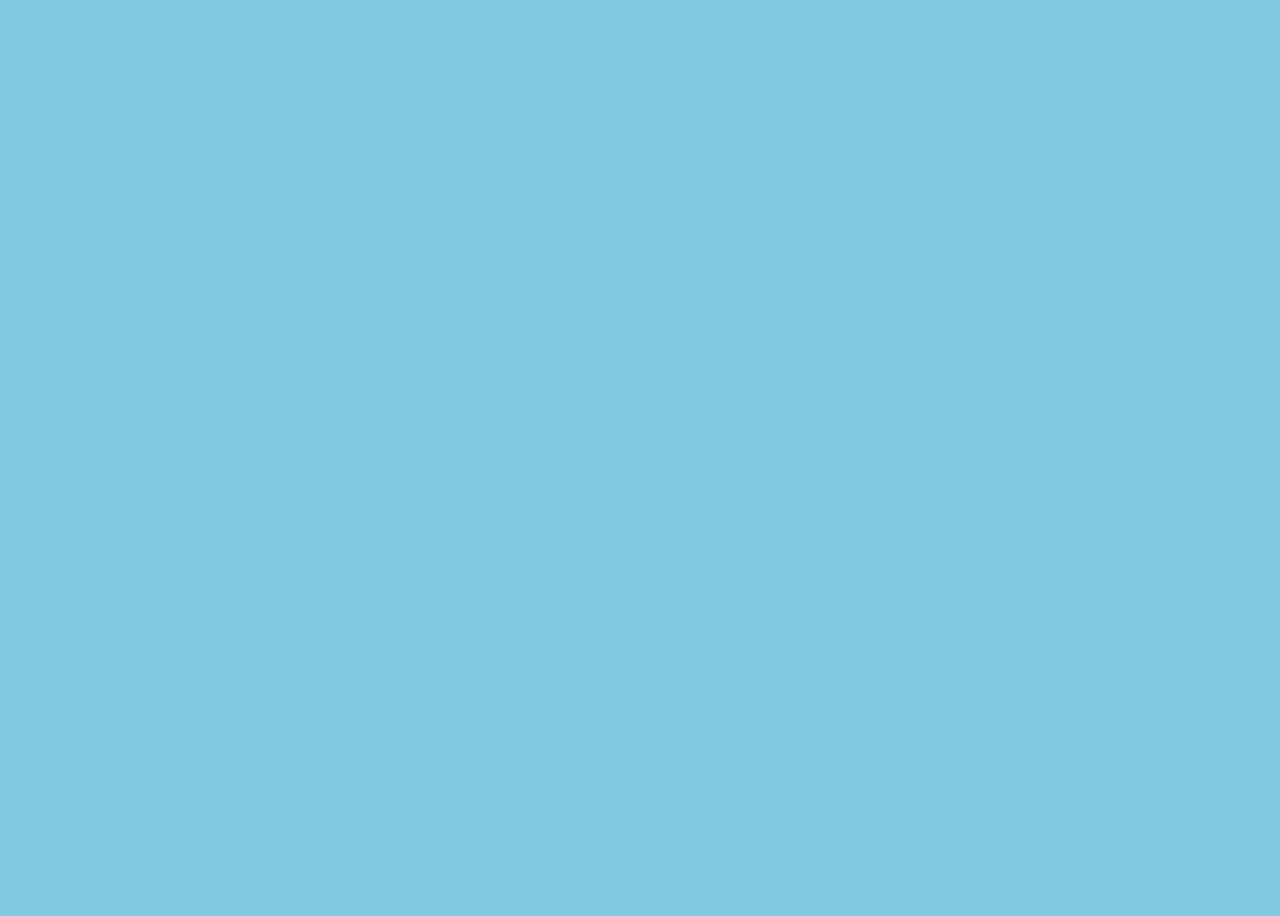
==== about-me.html @ 3e9ad175 "added images and sheet" ====
<!DOCTYPE html>
<html lang="en">
<head>
    <link rel="stylesheet" href="style.css">
    <meta charset="UTF-8">
    <meta name="viewport" content="width=device-width, initial-scale=1.0">
    <title>Document</title>
</head>
<body>
    
</body>
</html>
---- style.css ----
body {
    background-color: rgb(129, 202, 226);
    min-height: 100vh;
    display: flex;
    flex-direction: column;
}

.buttons {
    display: grid;
    grid-template-columns: repeat(3, auto);
    gap: 20px;
    justify-content: center;
}

.buttons a {
    display: inline-block;
    padding: 15px 25px;
    background-color: rgb(175, 128, 128);
    color: rgb(0, 0, 0);
    text-decoration: none;
    border-radius: 10px;
    font-family: 'Times New Roman', Times, serif;
    font-size: 23px;
}

footer {
    text-align: center;
    margin-top: auto;
    padding: 15px;
    font-family: 'Times New Roman', Times, serif;
    font-size: 30px;
    background-color: rgb(11, 119, 155);
}

.header-container img {
    width: 250px;
    margin-left: auto;
}

.header-container {
    display: grid;
    grid-template-columns: repeat(2, auto);
    margin-top: 100px;
}

.header-container h1 {
    margin-top: 100px;
    text-align: center;
    margin-right: auto;
}

.img-container {
    display: grid;
    grid-template-columns: repeat(3, auto);
    margin-top: 50px;
    gap: 20px;
}

.img-container img {
    width: 600px;
    border-radius: 10px;
}
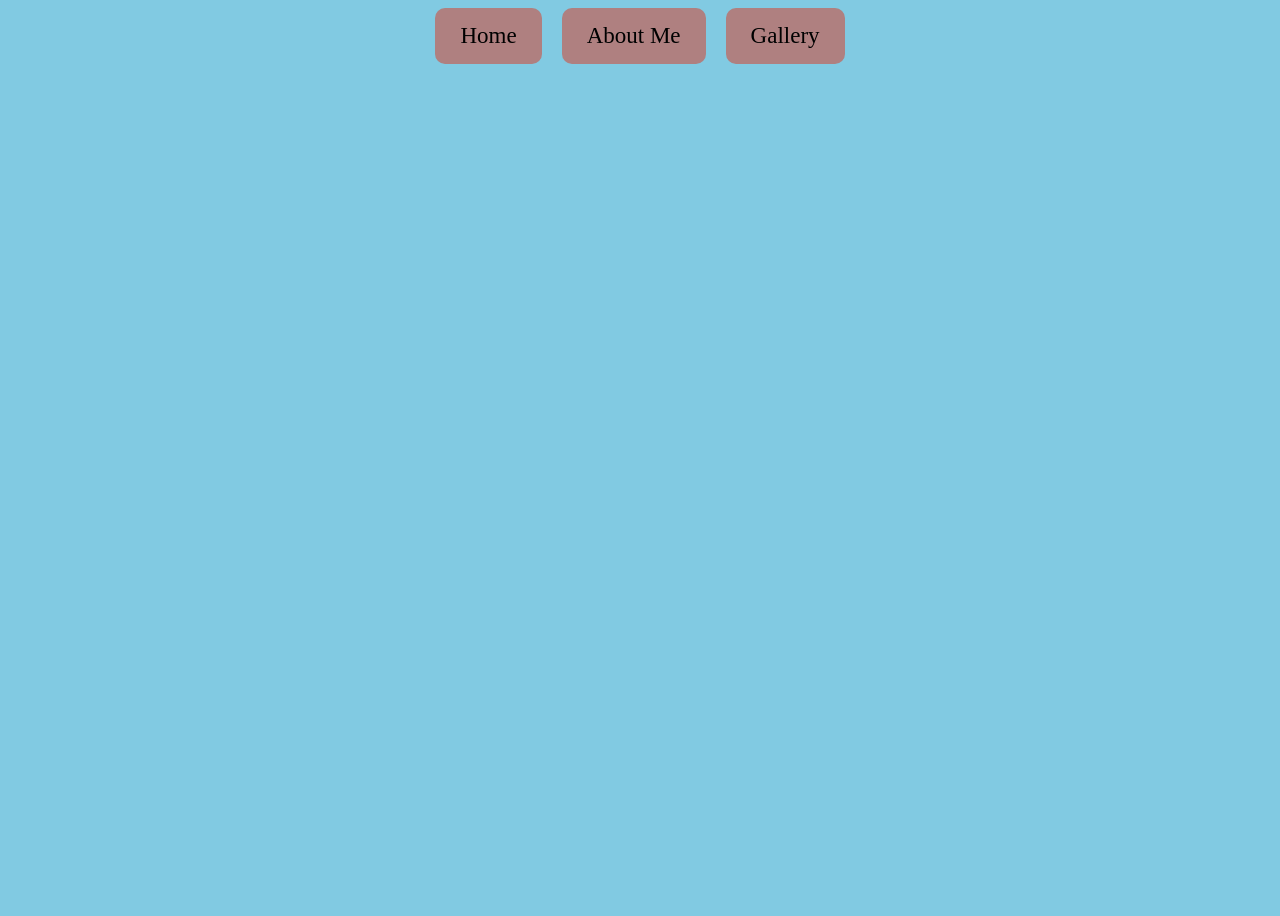
==== commit 48fbe1b8: "added buttons to all pages" ====
--- a/about-me.html
+++ b/about-me.html
@@ -1,12 +1,20 @@
 <!DOCTYPE html>
 <html lang="en">
+
 <head>
     <link rel="stylesheet" href="style.css">
     <meta charset="UTF-8">
     <meta name="viewport" content="width=device-width, initial-scale=1.0">
     <title>Document</title>
 </head>
+
 <body>
-    
+    <div class="buttons">
+        <a href="index.html"> Home</a>
+        <a href="about-me.html">About Me</a>
+        <a href="gallery.html">Gallery</a>
+    </div>
+
 </body>
+
 </html>
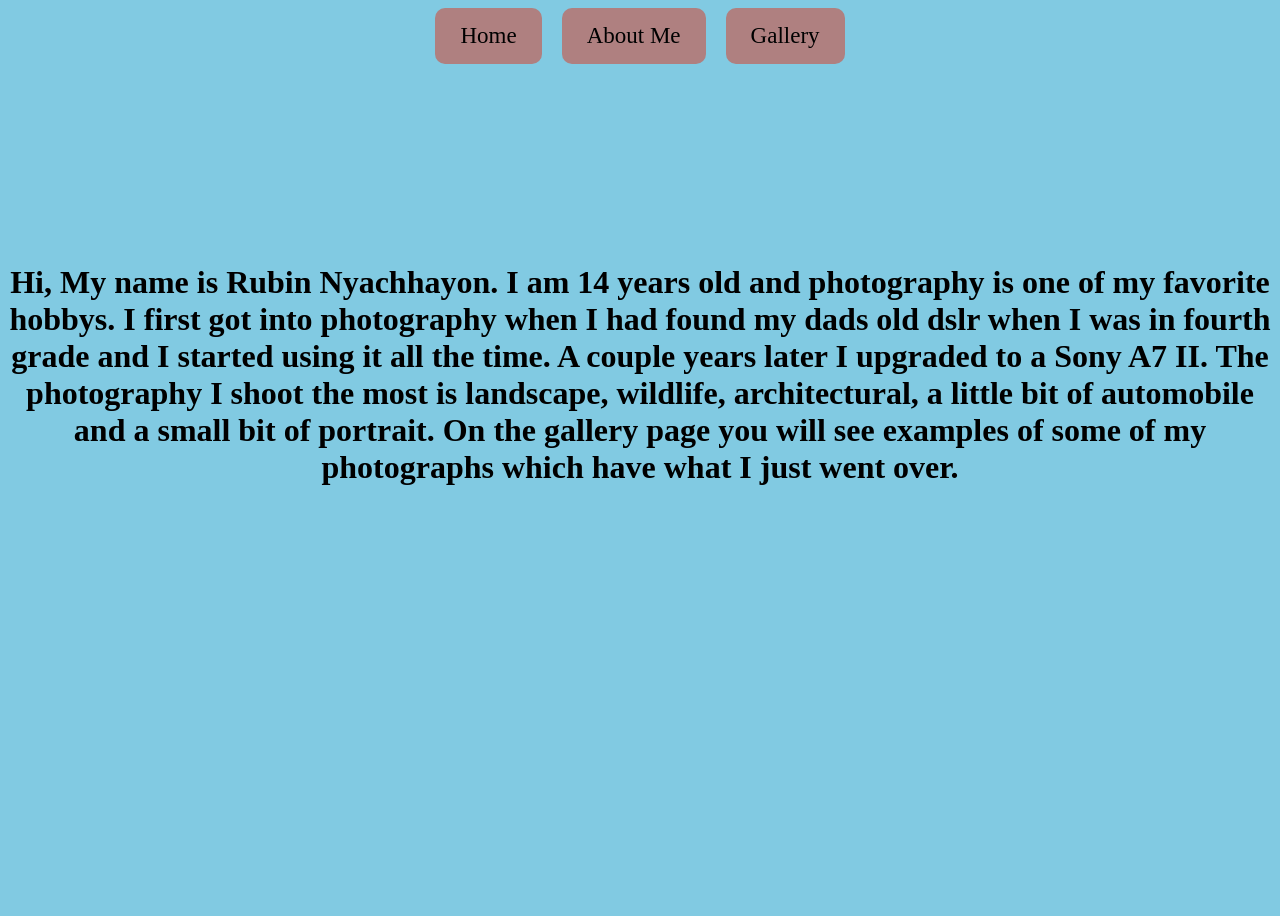
==== commit a22c664f: "added paragraph to about me page" ====
--- a/about-me.html
+++ b/about-me.html
@@ -5,7 +5,7 @@
     <link rel="stylesheet" href="style.css">
     <meta charset="UTF-8">
     <meta name="viewport" content="width=device-width, initial-scale=1.0">
-    <title>Document</title>
+    <title>About Me Page</title>
 </head>
 
 <body>
@@ -15,6 +15,13 @@
         <a href="gallery.html">Gallery</a>
     </div>
 
+    <div class="header-container">
+        <h1>Hi, My name is Rubin Nyachhayon. I am 14 years old and photography is one of my favorite hobbys. I first got into photography when I had found my dads old dslr when I was in fourth grade and I started using it all the time. A couple years later I upgraded to a Sony A7 II. The photography I shoot the most is landscape, wildlife, architectural, a little bit of automobile and a small bit of portrait. On the gallery page you will see examples of some of my photographs which have what I just went over. </h1>
+    </div>
+
+    <div class="socials-container">
+        <img src="">
+    </div>
 </body>
 
 </html>
--- a/style.css
+++ b/style.css
@@ -54,9 +54,15 @@
     grid-template-columns: repeat(3, auto);
     margin-top: 50px;
     gap: 20px;
+    align-items: center;
 }
 
 .img-container img {
     width: 600px;
     border-radius: 10px;
-}+}
+
+.gallery-h1 {
+    margin-top: 100px;
+    text-align: center;
+}
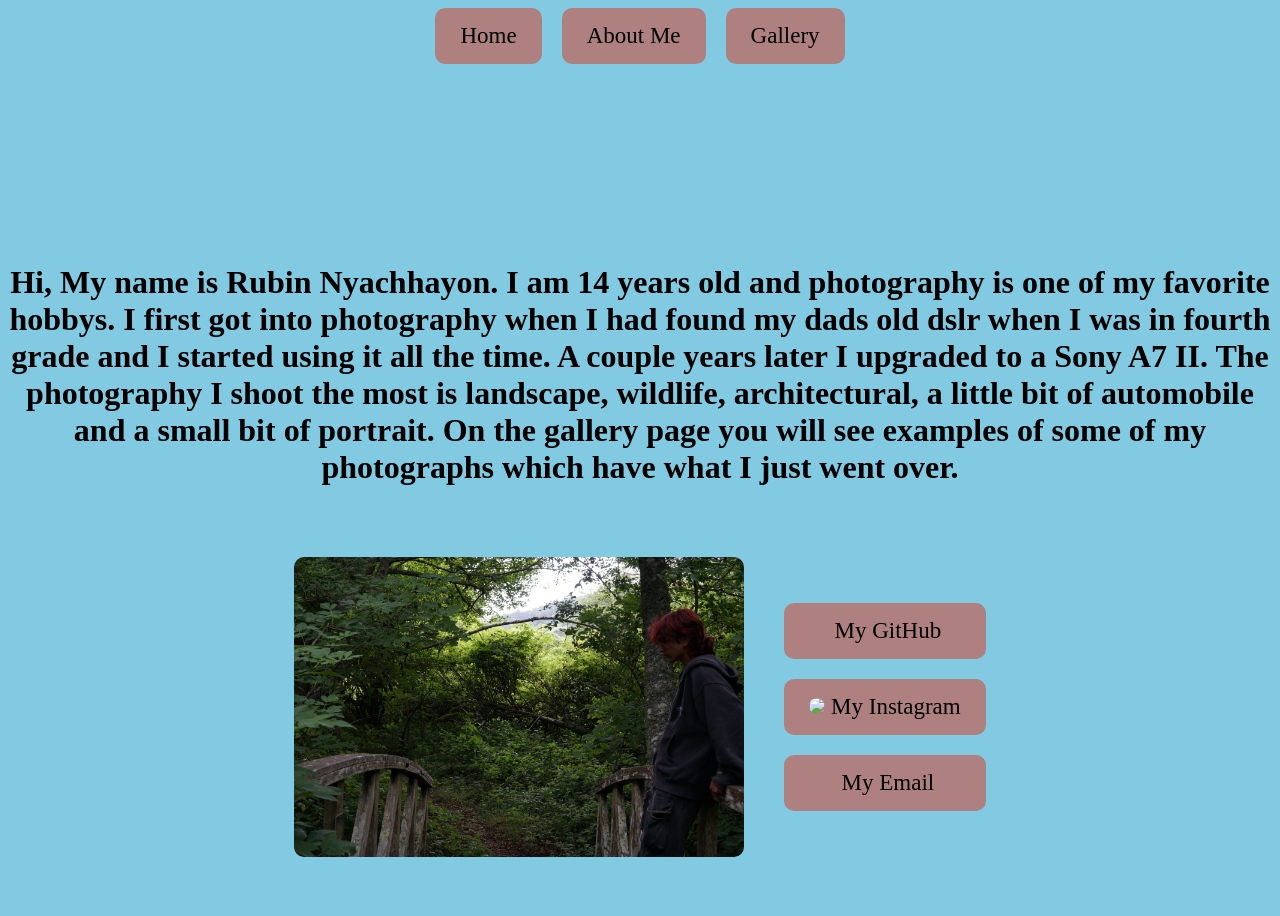
==== commit 1d5e1f01: "made website responsive and added socials" ====
--- a/about-me.html
+++ b/about-me.html
@@ -20,7 +20,19 @@
     </div>
 
     <div class="socials-container">
-        <img src="">
+        <img src="images/DSC01969.JPG">
+
+        <div class="socials-links">
+            <a href="https://github.com/Rubin122" target="_blank">
+                <img src="">
+                My GitHub</a>
+            <a href="https://www.instagram.com/rubinnyachhayon/" target="_blank">
+                <img src="https://imgs.search.brave.com/eljhhf5c95c5_BIZnKf1d_StT01OM8tuCP8bRsS4kBU/rs:fit:500:0:1:0/g:ce/aHR0cHM6Ly9jZG4u/aWNvbnNjb3V0LmNv/bS9pY29uL2ZyZWUv/cG5nLTI1Ni9mcmVl/LWluc3RhZ3JhbS1s/b2dvLWljb24tc3Zn/LWRvd25sb2FkLXBu/Zy0xNjQ2NDA3LnBu/Zz9mPXdlYnAmdz0x/Mjg">
+                My Instagram</a>
+            <a href="mailto:rubin2nyachhayon@gmail.com">
+                <img src="">
+                My Email</a>
+        </div>
     </div>
 </body>
 
--- a/style.css
+++ b/style.css
@@ -51,18 +51,133 @@
 
 .img-container {
     display: grid;
-    grid-template-columns: repeat(3, auto);
-    margin-top: 50px;
+    grid-template-columns: repeat(3, minmax(0, 1fr));
     gap: 20px;
+    margin: 50px 20px 0;
     align-items: center;
 }
 
 .img-container img {
-    width: 600px;
+    width: 100%;
+    max-width: 600px;
+    height: auto;
     border-radius: 10px;
+
 }
 
 .gallery-h1 {
     margin-top: 100px;
     text-align: center;
 }
+
+.socials-container {
+    display: grid;
+    grid-template-columns: auto auto;
+    gap: 40px;
+    align-items: center;
+    margin-top: 50px;
+    justify-content: center;
+}
+
+.socials-container img {
+    width: 450px;
+    border-radius: 10px;
+    max-width: 100%
+}
+
+.socials-links {
+    display: grid;
+    grid-template-columns: 1fr;
+    gap: 20px;
+}
+
+.socials-links a {
+    padding: 15px 25px;
+    background-color: rgb(175, 128, 128);
+    color: black;
+    text-decoration: none;
+    border-radius: 10px;
+    font-family: 'Times New Roman', Times, serif;
+    font-size: 23px;
+    text-align: center;
+
+}
+
+@media (max-width: 900px) {
+    .img-container {
+        grid-template-columns: repear(2, minmax(0, 1fr));
+    }
+}
+
+@media (max-width: 600px) {
+    .img-container {
+        grid-template-columns: 1fr;
+        margin: 30px 15px;
+    }
+}
+
+@media (max-width: 600px) {
+    .header-container {
+        grid-template-columns: 1fr;
+        justify-items: center;
+        margin-top: 40px;
+        padding: 0 15px;
+    }
+
+    .header-container img {
+        width: 180px;
+        margin: 0 auto;
+    }
+
+    .header-container h1 {
+        margin: 20px 0 0;
+        font-size: 28px;
+        text-align: center;
+    }
+}
+
+@media (max-width: 600px) {
+    .buttons {
+        grid-template-columns: repeat(3, minmax(0, 1fr));
+        gap: 8px;
+        padding: 0 8px;
+    }
+
+    .buttons a {
+        padding: 12px 4px;
+        font-size: 17px;
+        text-align: center;
+    }
+}
+
+@media (max-width: 600px) {
+    .socials-container {
+        grid-template-columns: 1fr;
+        gap: 25px;
+        margin: 30px 15px;
+    }
+
+    .socials-container img {
+        width: 100%
+        height: auto;
+    }
+
+    .socials-links a {
+        font-size: 20px;
+    }
+
+    .header-container h1 {
+        font-size: 23px;
+        line-height: 1.5;
+    }
+}
+
+@media (max-width: 600px) {
+    .gallery-h1 {
+        margin: 40px 15px 0;
+    }
+
+    .gallery-h1 h1 {
+        font-size: 25px;
+    }
+}
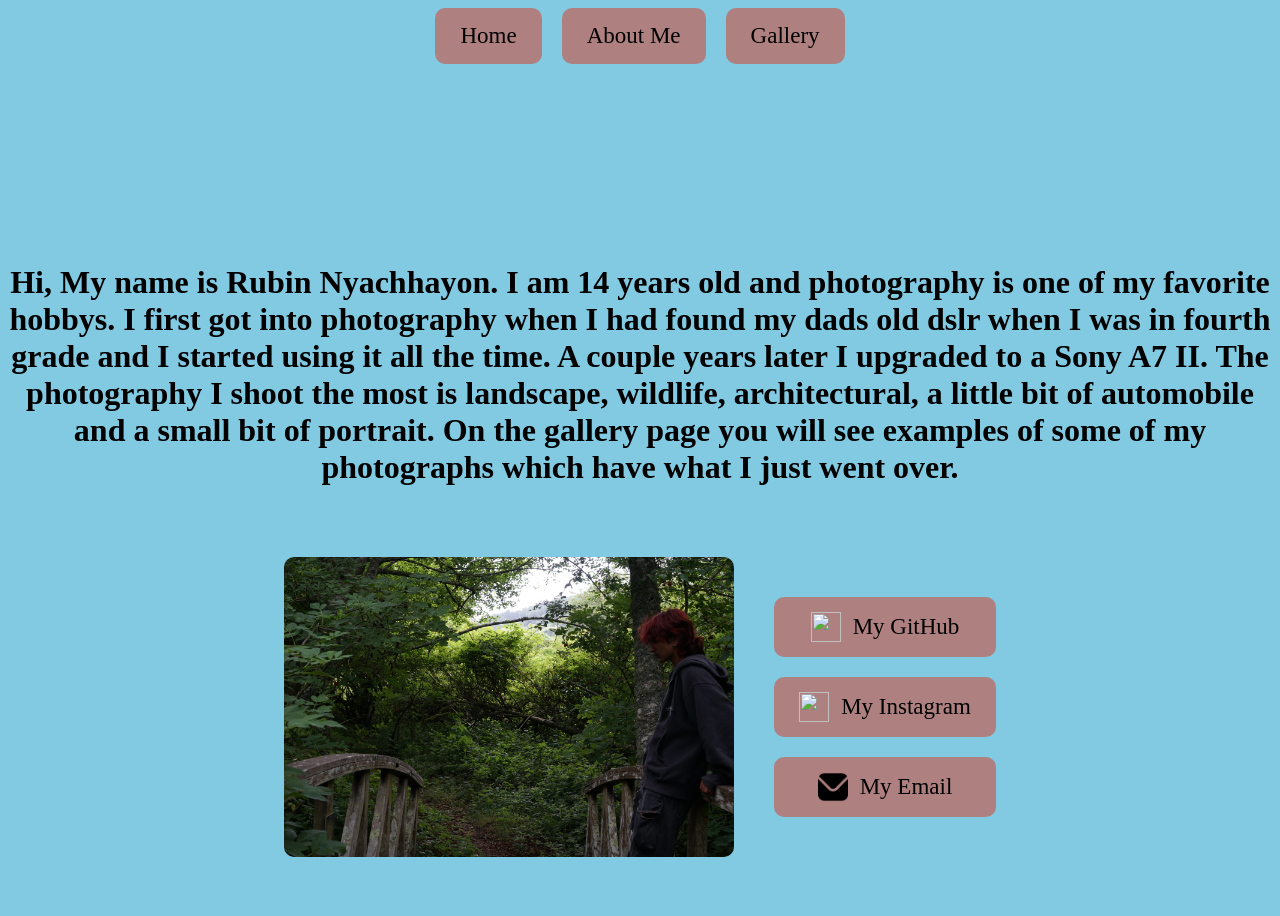
==== commit 0894726b: "better socials buttons" ====
--- a/about-me.html
+++ b/about-me.html
@@ -24,13 +24,13 @@
 
         <div class="socials-links">
             <a href="https://github.com/Rubin122" target="_blank">
-                <img src="">
+                <img src="https://imgs.search.brave.com/zF0a9Nlr94C3Hf06Wis00-aKKKzfez9xGtw4TpKEpzc/rs:fit:500:0:1:0/g:ce/aHR0cHM6Ly9jZG4u/aWNvbnNjb3V0LmNv/bS9pY29uL2ZyZWUv/cG5nLTI1Ni9mcmVl/LWdpdGh1Yi1pY29u/LXN2Zy1kb3dubG9h/ZC1wbmctMTA4OTgz/NDkucG5nP2Y9d2Vi/cCZ3PTEyOA">
                 My GitHub</a>
             <a href="https://www.instagram.com/rubinnyachhayon/" target="_blank">
-                <img src="https://imgs.search.brave.com/eljhhf5c95c5_BIZnKf1d_StT01OM8tuCP8bRsS4kBU/rs:fit:500:0:1:0/g:ce/aHR0cHM6Ly9jZG4u/aWNvbnNjb3V0LmNv/bS9pY29uL2ZyZWUv/cG5nLTI1Ni9mcmVl/LWluc3RhZ3JhbS1s/b2dvLWljb24tc3Zn/LWRvd25sb2FkLXBu/Zy0xNjQ2NDA3LnBu/Zz9mPXdlYnAmdz0x/Mjg">
+                <img src="https://imgs.search.brave.com/Dqcp_6Zbe6Q4y8s0Qj2CvIudutuFLzHDCxgWdyphgJE/rs:fit:500:0:1:0/g:ce/aHR0cHM6Ly93d3cu/c3ZncmVwby5jb20v/c2hvdy8zNTM5MDUv/aW5zdGFncmFtLWlj/b24uc3Zn">
                 My Instagram</a>
             <a href="mailto:rubin2nyachhayon@gmail.com">
-                <img src="">
+                <img src="images/envelope.png">
                 My Email</a>
         </div>
     </div>
--- a/style.css
+++ b/style.css
@@ -92,6 +92,10 @@
 }
 
 .socials-links a {
+    display:flex;
+    align-items: center;
+    justify-content: center;
+    gap: 12px;
     padding: 15px 25px;
     background-color: rgb(175, 128, 128);
     color: black;
@@ -99,8 +103,14 @@
     border-radius: 10px;
     font-family: 'Times New Roman', Times, serif;
     font-size: 23px;
-    text-align: center;
 
+}
+
+.socials-links a img {
+    width: 30px;
+    height: 30px;
+    object-fit: contain;
+    border-radius: 0;
 }
 
 @media (max-width: 900px) {
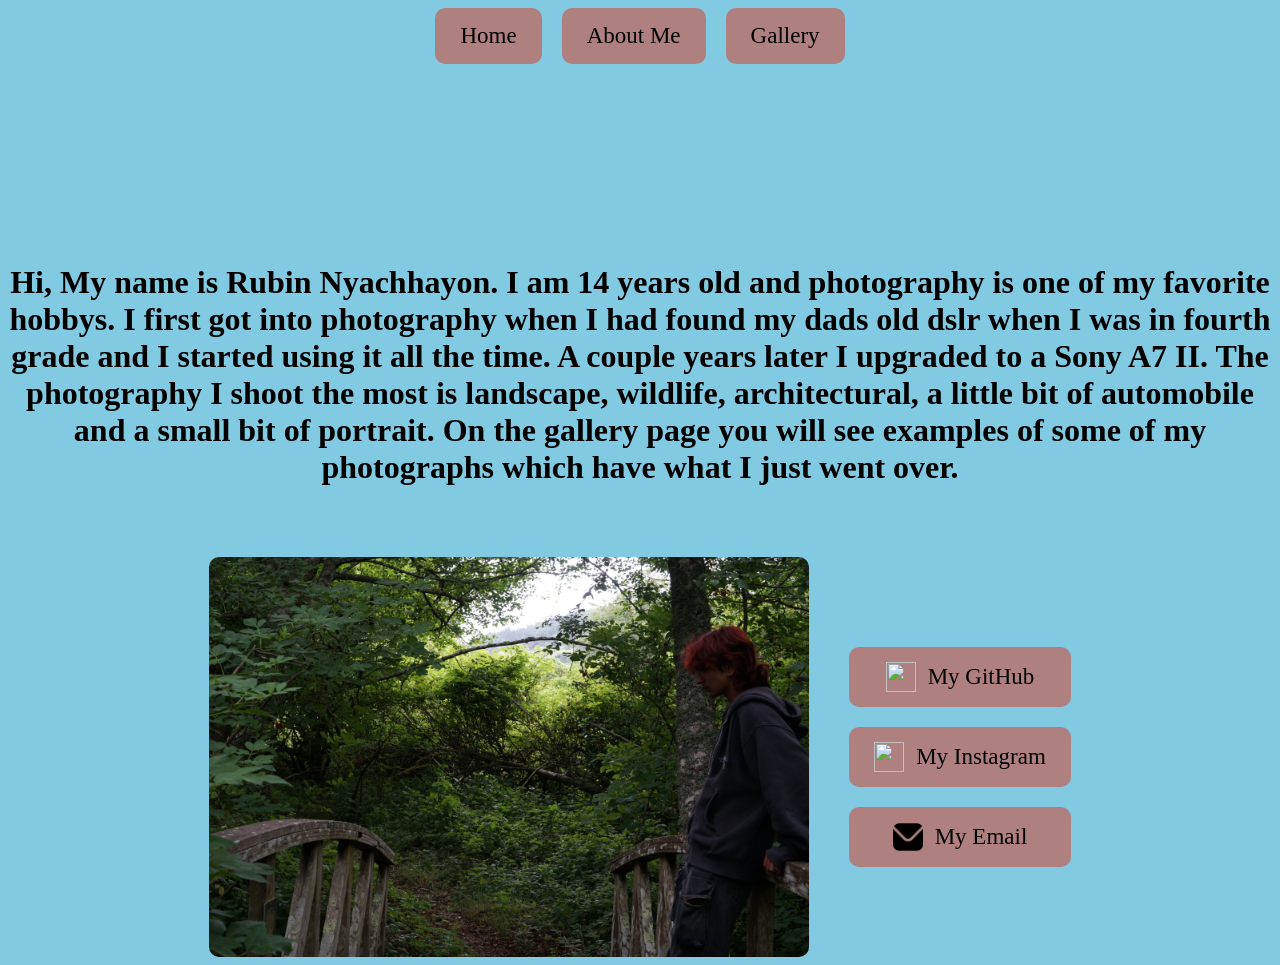
==== commit 342a5624: "favicon" ====
--- a/about-me.html
+++ b/about-me.html
@@ -6,6 +6,7 @@
     <meta charset="UTF-8">
     <meta name="viewport" content="width=device-width, initial-scale=1.0">
     <title>About Me Page</title>
+    <link rel="icon" type="image/png" href="">
 </head>
 
 <body>
--- a/style.css
+++ b/style.css
@@ -80,7 +80,7 @@
 }
 
 .socials-container img {
-    width: 450px;
+    width: 600px;
     border-radius: 10px;
     max-width: 100%
 }
